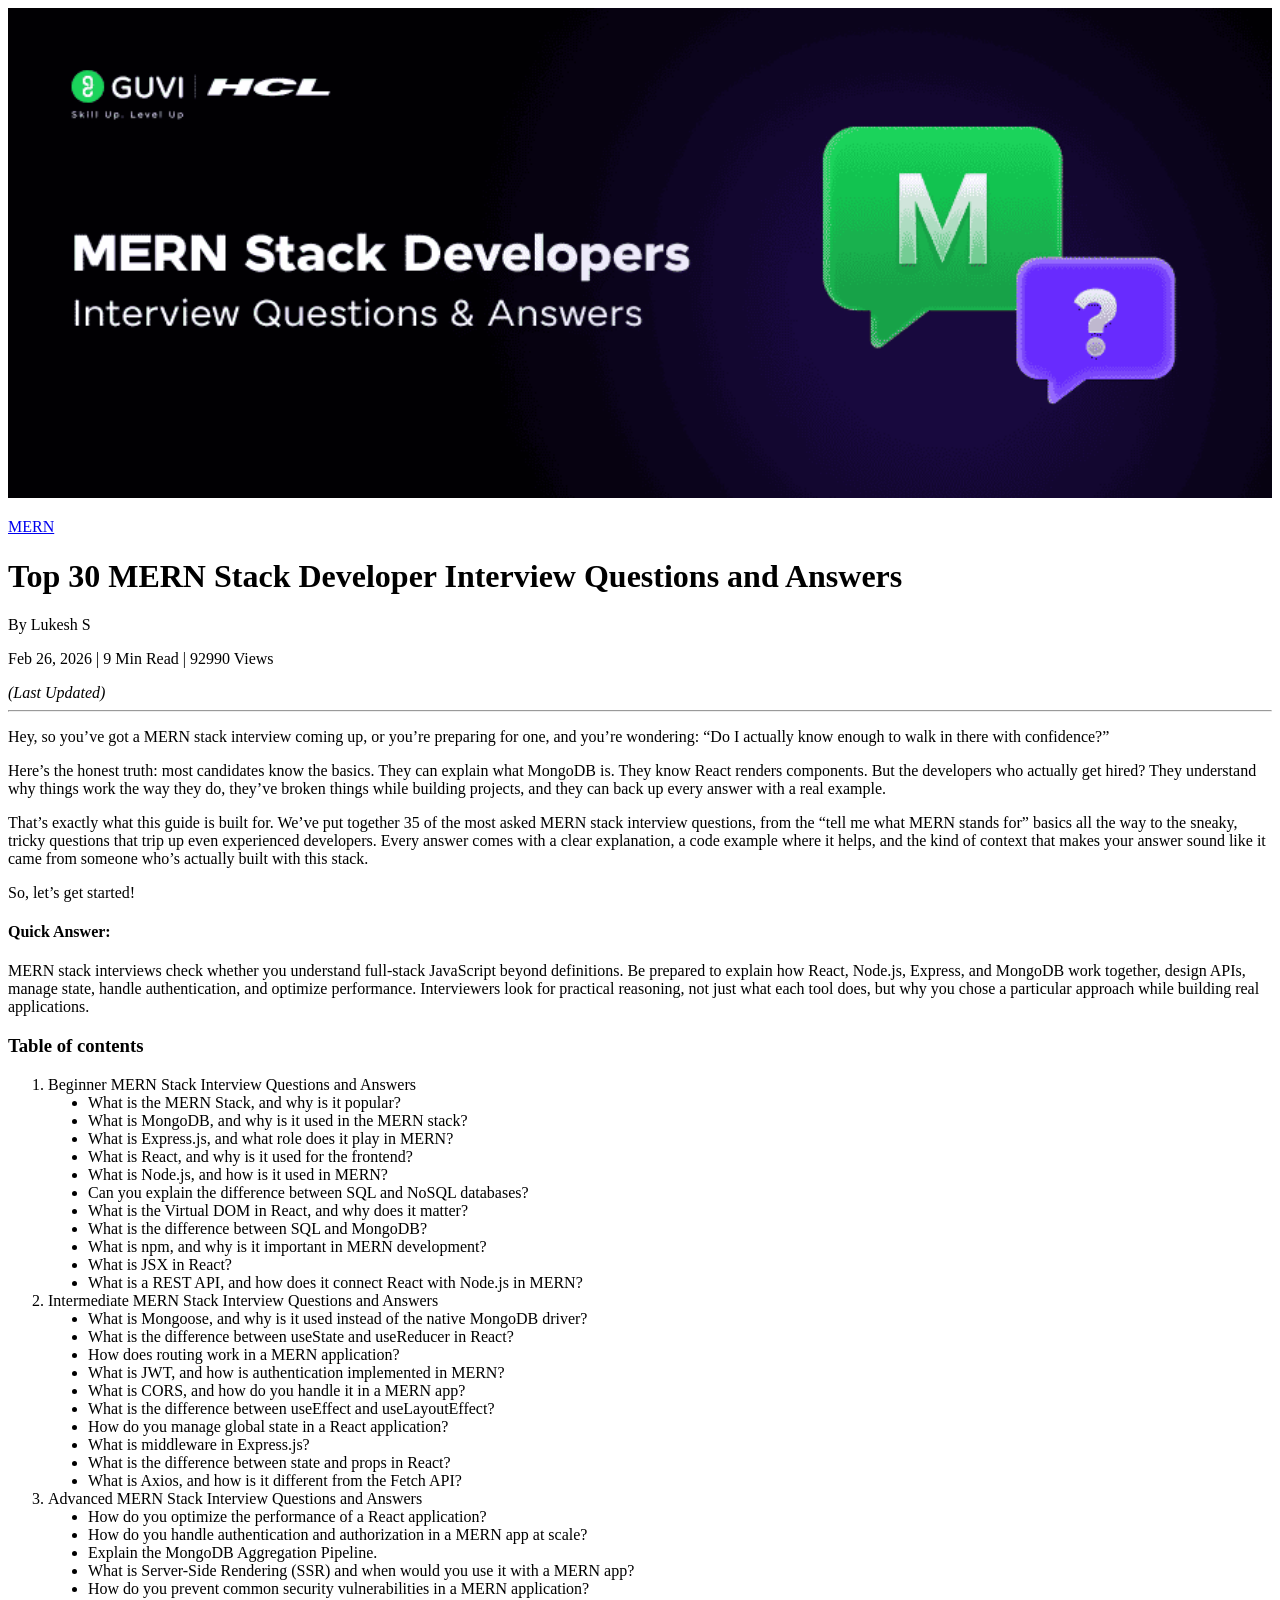
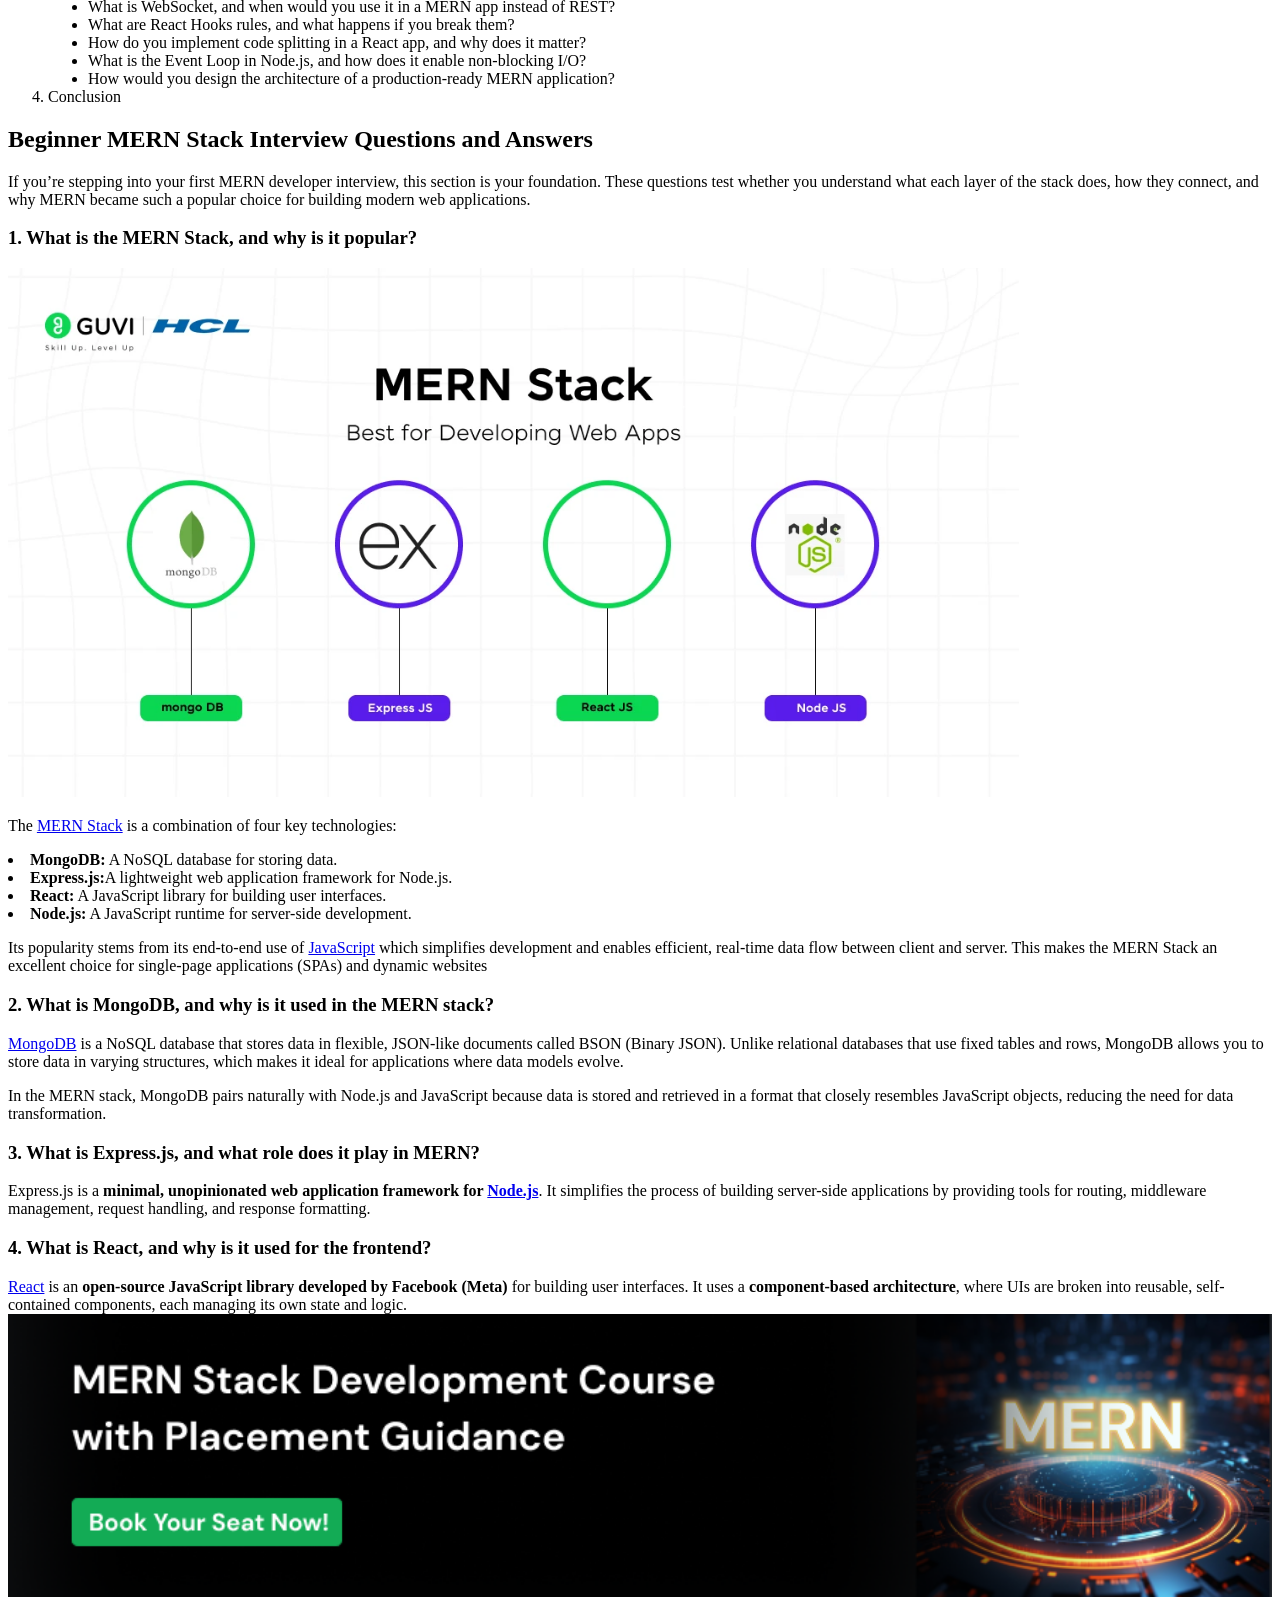
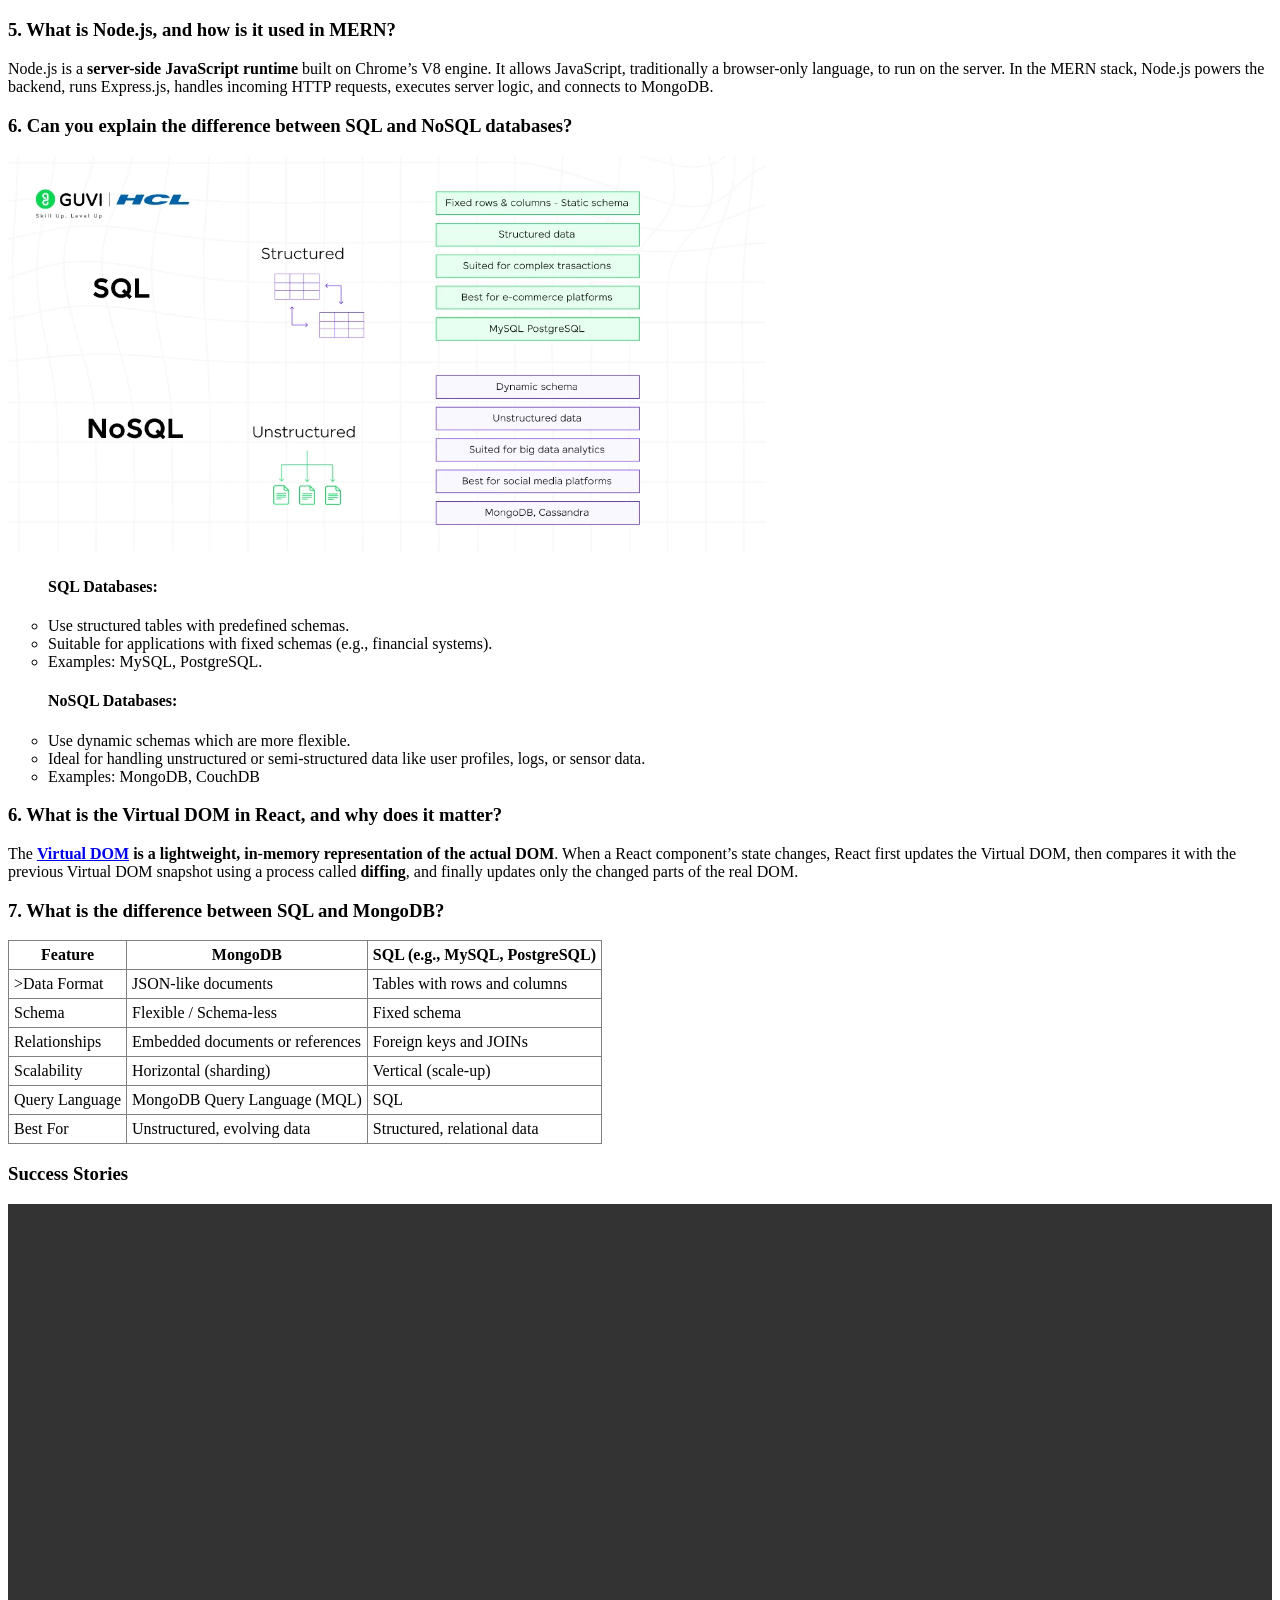
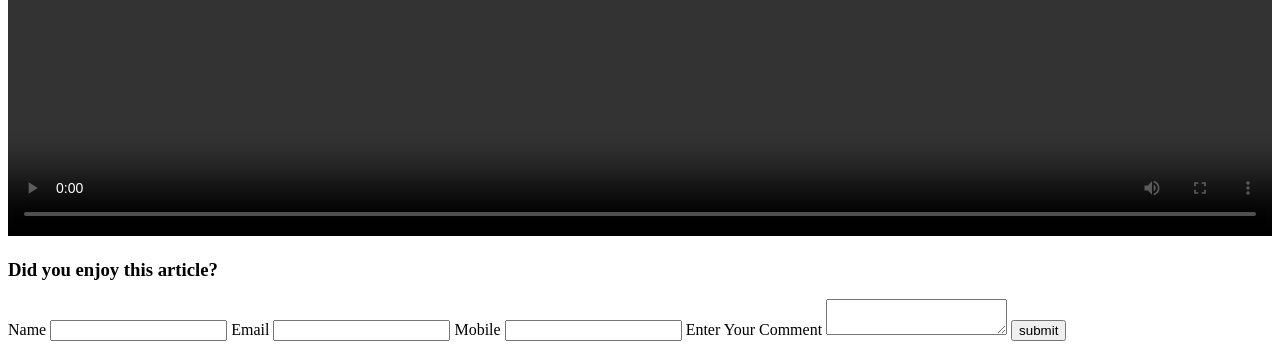
==== index.html @ c0a8ae47 "html tags" ====
<!DOCTYPE html>
<html>
    <head>
        <title>
            Top MERN Stack Interview 
          Questions and Answers 2026
        </title>
    </head>

     <body>
       <img src="./image.png"
        alt="mern stack developer interview poster"
            width="100%">

       <p>
        <a href="https://www.guvi.in/blog/category/mern/">MERN</a>
       </p>     

       <h1>
        Top 30 MERN Stack Developer Interview Questions and Answers
       </h1>
       <p>By Lukesh S</p>
       <p>
       Feb 26, 2026 | 9 Min Read | 92990 Views
       </p>
       <i>(Last Updated)</i>
       
       <hr>

       <p>
        Hey, so you’ve got a MERN stack interview coming up, or you’re preparing for one, and you’re wondering: “Do I actually know enough to walk in there with confidence?”
      </p>
      <p>
        Here’s the honest truth: most candidates know the basics. They can explain what MongoDB is. They know React renders components. But the developers who actually get hired? They understand why things work the way they do, they’ve broken things while building projects, and they can back up every answer with a real example.
      </p>
      <p>
        That’s exactly what this guide is built for. We’ve put together 35 of the most asked MERN stack interview questions, from the “tell me what MERN stands for” basics all the way to the sneaky, tricky questions that trip up even experienced developers. Every answer comes with a clear explanation, a code example where it helps, and the kind of context that makes your answer sound like it came from someone who’s actually built with this stack.
      </p>
      <p>
        So, let’s get started!
      </p>

      <h4>
      Quick Answer:
      </h4>     
      <p>
        MERN stack interviews check whether you understand full-stack JavaScript beyond definitions. Be prepared to explain how React, Node.js, Express, and MongoDB work together, design APIs, manage state, handle authentication, and optimize performance. Interviewers look for practical reasoning, not just what each tool does, but why you chose a particular approach while building real applications.
      </p>

      <h3>
        Table of contents
      </h3>
      <ol type="1">
        <li>Beginner MERN Stack Interview Questions and Answers</li>
        <ul type="disc">
                <li>What is the MERN Stack, and why is it popular?</li>
                <li>What is MongoDB, and why is it used in the MERN stack?</li>
                <li>What is Express.js, and what role does it play in MERN?</li>
                <li>What is React, and why is it used for the frontend?</li>
                <li>What is Node.js, and how is it used in MERN?</li>
                <li>Can you explain the difference between SQL and NoSQL databases?</li>
                <li>What is the Virtual DOM in React, and why does it matter?</li>
                <li>What is the difference between SQL and MongoDB?</li>
                <li>What is npm, and why is it important in MERN development?</li>
                <li>What is JSX in React?</li>
                <li>What is a REST API, and how does it connect React with Node.js in MERN?</li>
          </ul>
         
          <li>Intermediate MERN Stack Interview Questions and Answers</li>
      <ul type="disc"><li>What is Mongoose, and why is it used instead of the native MongoDB driver?</li>
          <li>What is the difference between useState and useReducer in React?</li>
          <li>How does routing work in a MERN application?</li>
          <li>What is JWT, and how is authentication implemented in MERN?</li>
          <li>What is CORS, and how do you handle it in a MERN app?</li>
          <li>What is the difference between useEffect and useLayoutEffect?</li>
          <li>How do you manage global state in a React application?</li>
          <li>What is middleware in Express.js?</li>
          <li>What is the difference between state and props in React?</li>
          <li>What is Axios, and how is it different from the Fetch API?</li></li>
            </ul>
          <li>Advanced MERN Stack Interview Questions and Answers</li>
          <ul type="disc">
            <li>How do you optimize the performance of a React application?</li>
            <li>How do you handle authentication and authorization in a MERN app at scale?</li>
            <li>Explain the MongoDB Aggregation Pipeline.</li>
            <li>What is Server-Side Rendering (SSR) and when would you use it with a MERN app?</li>
            <li>How do you prevent common security vulnerabilities in a MERN application?</li>
            <li>What is WebSocket, and when would you use it in a MERN app instead of REST?</li>
            <li>What are React Hooks rules, and what happens if you break them?</li>
            <li>How do you implement code splitting in a React app, and why does it matter?</li>
            <li>What is the Event Loop in Node.js, and how does it enable non-blocking I/O?</li>
            <li>How would you design the architecture of a production-ready MERN application?</li></li>
          </ul>
            <li>Conclusion</li>
        </ol>

      <h2>Beginner MERN Stack Interview Questions and Answers</h2>
      <p>If you’re stepping into your first MERN developer interview, this section is your foundation. These questions test whether you understand what each 
        layer of the stack does, how they connect, and why MERN became such a popular choice for building modern web applications. </p>    
   
    <h3>1. What is the MERN Stack, and why is it popular?</h3>
   
    <img src="./what_is_the_mern_stack_and_why_is_it_popular.png", alt="what_is_the_mern_stack_and_why_is_it_popular"
    width="80%">
   
  <p>The <a href="https://www.guvi.in/blog/guide-for-mern-stack/">MERN Stack</a> is a combination of four key technologies:</p>
  
  <li><strong>MongoDB:</strong> A NoSQL database for storing data.</li>
  
  <li><strong>Express.js:</strong>A lightweight web application framework for Node.js.</li>
  
  <li><strong>React:</strong> A JavaScript library for building user interfaces.</li>
  
  <li><strong>Node.js:</strong> A JavaScript runtime for server-side development.</li>
      
  <p>Its popularity stems from its end-to-end use of <a href="https://www.guvi.in/hub/javascript/">JavaScript</a> which simplifies development and enables efficient, real-time data flow between client and server. This makes the MERN Stack 
    an excellent choice for single-page applications (SPAs) and dynamic websites</p>
  <h3>2. What is MongoDB, and why is it used in the MERN stack?</h3> 
  
  <p><a href="https://www.guvi.in/blog/what-is-mongo-db/">MongoDB</a> is a NoSQL database that stores data in flexible, JSON-like documents called BSON (Binary JSON). Unlike relational databases that use fixed tables and rows, MongoDB allows you to store data in 
    varying structures, which makes it ideal for applications where data models evolve.</p>

  <p>In the MERN stack, MongoDB pairs naturally with Node.js 
    and JavaScript because data is stored and retrieved in a format that closely resembles JavaScript objects, reducing the need for data transformation.</p>
  <h3>3. What is Express.js, and what role does it play in MERN?</h3>
  <p>Express.js is a <b>minimal, unopinionated web application framework for <a href="https://www.guvi.in/blog/guide-for-nodejs-as-backend/">Node.js</a></b>. 
    It simplifies the process of building server-side applications by providing 
  tools for routing, middleware management, request handling, and response formatting.</p>
 
  <h3>4. What is React, and why is it used for the frontend?</h3>
<a href="https://www.guvi.in/blog/what-is-reactjs/">React</a> is an <b>open-source JavaScript library developed by Facebook (Meta)</b> for building user interfaces. It uses a <b>component-based architecture</b>, 
where UIs are broken into reusable, self-contained components, each managing its own state and logic.

<img src="./mern.webp",alt=mern, width="100%">

<h3>5. What is Node.js, and how is it used in MERN?</h3>
<p>Node.js is a <b>server-side JavaScript runtime</b> built on Chrome’s V8 engine. It allows JavaScript, traditionally a browser-only language, to run on the server. In the MERN stack, Node.js powers the backend, runs Express.js, handles 
 incoming HTTP requests, executes server logic, and connects to MongoDB.</p>

<h3>6. Can you explain the difference between SQL and NoSQL databases?</h3>
   <img src="./2_can_you_explain_the_difference_between_sql_and_nosql_databases_.webp", alt="2_can_you_explain_the_difference_between_sql_and_nosql_databases_"
   width="60%">

   <h4><ul type="disc"> SQL Databases: </ul></h4>
   <ul type="circle">
  <li>Use structured tables with predefined schemas.</li>
  <li>Suitable for applications with fixed schemas (e.g., financial systems).</li>
   <li>Examples: MySQL, PostgreSQL.</li>
   </ul>
  <h4><ul type="disc">NoSQL Databases:</ul></h4>
 <ul type="circle">
<li>Use dynamic schemas which are more flexible.</li>
<li>Ideal for handling unstructured or semi-structured data like user profiles, logs, or sensor data.</li>
<li>Examples: MongoDB, CouchDB</li>
</ul>

<h3>6. What is the Virtual DOM in React, and why does it matter?</h3>

The <b><a href="https://www.guvi.in/blog/guide-on-virtual-dom/">Virtual DOM</a> is a lightweight, in-memory representation of the actual DOM</b>. When a React component’s state changes, React first updates the Virtual DOM, then compares it with the previous Virtual DOM snapshot using
 a process called <b>diffing</b>, and finally updates only the changed parts of the real DOM.

<h3>7. What is the difference between SQL and MongoDB?</h3>

<table border="1" cellpadding="5" style="border-collapse: collapse;">
<tr>
<th>Feature</th> 
<th>MongoDB</th>	
<th>SQL (e.g., MySQL, PostgreSQL) </th>
</tr> 

<tr><td>>Data Format</td>	
  <td>JSON-like documents</td>	
  <td>Tables with rows and columns</td></tr>
<tr>
<td>Schema</td>	
<td>Flexible / Schema-less</td>	
<td>Fixed schema</td>
</tr>

<tr>
<td>Relationships</td>
<td>Embedded documents or references</td>	
<td>Foreign keys and JOINs</td>
</tr>

<tr>
<td>Scalability</td>
<td>Horizontal (sharding)</td>
<td>Vertical (scale-up)</td>
</tr>

<tr> 
<td>Query Language</td>
<td>MongoDB Query Language (MQL)</td>
<td>SQL</td>
</tr>

<tr>
<td>Best For</td>
<td>Unstructured, evolving data</td>
<td>Structured, relational data</td>
</tr>
		
</table>

<h3>Success Stories</h3>

<video src="./Guruprakash.mp4"width="100%" controls></video>

<h3>Did you enjoy this article?</h3>

<form>
            <label for="name"> Name</label>
            <input type="text" name="name" id="name">

            <label for="email"> Email</label>
                <input type="email" name="email" id="email">
            <label for="mobile number"> Mobile</label>
            <input type="number" name="number" id="number">

            <label for="comment">Enter Your Comment</label>
            <textarea name="comment" id="comment"></textarea>

            <!-- <input type="button" value="Submit My Comment"> -->
            <!-- <input type="submit" value="Submit My Comment"> -->
            <button>submit</button>
        </form>


  </body>
   
</html>
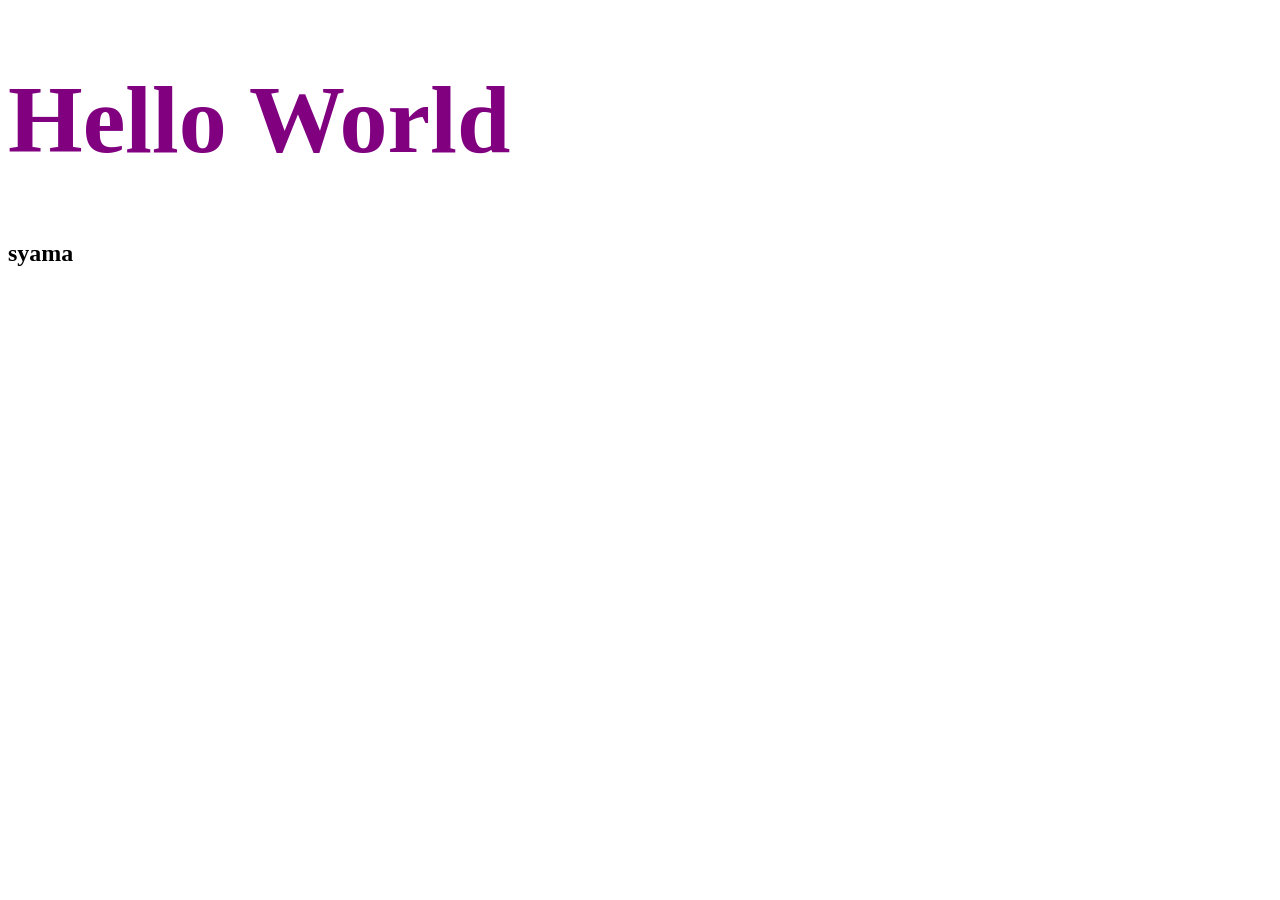
==== commit 459d94d1: "reorganized the inline css styling" ====
--- a/index.html
+++ b/index.html
@@ -1,232 +1,22 @@
 <!DOCTYPE html>
-<html>
-    <head>
-        <title>
-            Top MERN Stack Interview 
-          Questions and Answers 2026
-        </title>
-    </head>
+<html lang="en">
+<head>
+   <title>CSS: Cascading Style Sheet</title>
+<style>
+    /* Css Selectors */
 
-     <body>
-       <img src="./image.png"
-        alt="mern stack developer interview poster"
-            width="100%">
+    h1 { 
+        color:purple;
+        font-size:96px;}
+    h2 {
+        color:yellowgreen
+         font-size:96px;
+    }
+</style>
 
-       <p>
-        <a href="https://www.guvi.in/blog/category/mern/">MERN</a>
-       </p>     
-
-       <h1>
-        Top 30 MERN Stack Developer Interview Questions and Answers
-       </h1>
-       <p>By Lukesh S</p>
-       <p>
-       Feb 26, 2026 | 9 Min Read | 92990 Views
-       </p>
-       <i>(Last Updated)</i>
-       
-       <hr>
-
-       <p>
-        Hey, so you’ve got a MERN stack interview coming up, or you’re preparing for one, and you’re wondering: “Do I actually know enough to walk in there with confidence?”
-      </p>
-      <p>
-        Here’s the honest truth: most candidates know the basics. They can explain what MongoDB is. They know React renders components. But the developers who actually get hired? They understand why things work the way they do, they’ve broken things while building projects, and they can back up every answer with a real example.
-      </p>
-      <p>
-        That’s exactly what this guide is built for. We’ve put together 35 of the most asked MERN stack interview questions, from the “tell me what MERN stands for” basics all the way to the sneaky, tricky questions that trip up even experienced developers. Every answer comes with a clear explanation, a code example where it helps, and the kind of context that makes your answer sound like it came from someone who’s actually built with this stack.
-      </p>
-      <p>
-        So, let’s get started!
-      </p>
-
-      <h4>
-      Quick Answer:
-      </h4>     
-      <p>
-        MERN stack interviews check whether you understand full-stack JavaScript beyond definitions. Be prepared to explain how React, Node.js, Express, and MongoDB work together, design APIs, manage state, handle authentication, and optimize performance. Interviewers look for practical reasoning, not just what each tool does, but why you chose a particular approach while building real applications.
-      </p>
-
-      <h3>
-        Table of contents
-      </h3>
-      <ol type="1">
-        <li>Beginner MERN Stack Interview Questions and Answers</li>
-        <ul type="disc">
-                <li>What is the MERN Stack, and why is it popular?</li>
-                <li>What is MongoDB, and why is it used in the MERN stack?</li>
-                <li>What is Express.js, and what role does it play in MERN?</li>
-                <li>What is React, and why is it used for the frontend?</li>
-                <li>What is Node.js, and how is it used in MERN?</li>
-                <li>Can you explain the difference between SQL and NoSQL databases?</li>
-                <li>What is the Virtual DOM in React, and why does it matter?</li>
-                <li>What is the difference between SQL and MongoDB?</li>
-                <li>What is npm, and why is it important in MERN development?</li>
-                <li>What is JSX in React?</li>
-                <li>What is a REST API, and how does it connect React with Node.js in MERN?</li>
-          </ul>
-         
-          <li>Intermediate MERN Stack Interview Questions and Answers</li>
-      <ul type="disc"><li>What is Mongoose, and why is it used instead of the native MongoDB driver?</li>
-          <li>What is the difference between useState and useReducer in React?</li>
-          <li>How does routing work in a MERN application?</li>
-          <li>What is JWT, and how is authentication implemented in MERN?</li>
-          <li>What is CORS, and how do you handle it in a MERN app?</li>
-          <li>What is the difference between useEffect and useLayoutEffect?</li>
-          <li>How do you manage global state in a React application?</li>
-          <li>What is middleware in Express.js?</li>
-          <li>What is the difference between state and props in React?</li>
-          <li>What is Axios, and how is it different from the Fetch API?</li></li>
-            </ul>
-          <li>Advanced MERN Stack Interview Questions and Answers</li>
-          <ul type="disc">
-            <li>How do you optimize the performance of a React application?</li>
-            <li>How do you handle authentication and authorization in a MERN app at scale?</li>
-            <li>Explain the MongoDB Aggregation Pipeline.</li>
-            <li>What is Server-Side Rendering (SSR) and when would you use it with a MERN app?</li>
-            <li>How do you prevent common security vulnerabilities in a MERN application?</li>
-            <li>What is WebSocket, and when would you use it in a MERN app instead of REST?</li>
-            <li>What are React Hooks rules, and what happens if you break them?</li>
-            <li>How do you implement code splitting in a React app, and why does it matter?</li>
-            <li>What is the Event Loop in Node.js, and how does it enable non-blocking I/O?</li>
-            <li>How would you design the architecture of a production-ready MERN application?</li></li>
-          </ul>
-            <li>Conclusion</li>
-        </ol>
-
-      <h2>Beginner MERN Stack Interview Questions and Answers</h2>
-      <p>If you’re stepping into your first MERN developer interview, this section is your foundation. These questions test whether you understand what each 
-        layer of the stack does, how they connect, and why MERN became such a popular choice for building modern web applications. </p>    
-   
-    <h3>1. What is the MERN Stack, and why is it popular?</h3>
-   
-    <img src="./what_is_the_mern_stack_and_why_is_it_popular.png", alt="what_is_the_mern_stack_and_why_is_it_popular"
-    width="80%">
-   
-  <p>The <a href="https://www.guvi.in/blog/guide-for-mern-stack/">MERN Stack</a> is a combination of four key technologies:</p>
-  
-  <li><strong>MongoDB:</strong> A NoSQL database for storing data.</li>
-  
-  <li><strong>Express.js:</strong>A lightweight web application framework for Node.js.</li>
-  
-  <li><strong>React:</strong> A JavaScript library for building user interfaces.</li>
-  
-  <li><strong>Node.js:</strong> A JavaScript runtime for server-side development.</li>
-      
-  <p>Its popularity stems from its end-to-end use of <a href="https://www.guvi.in/hub/javascript/">JavaScript</a> which simplifies development and enables efficient, real-time data flow between client and server. This makes the MERN Stack 
-    an excellent choice for single-page applications (SPAs) and dynamic websites</p>
-  <h3>2. What is MongoDB, and why is it used in the MERN stack?</h3> 
-  
-  <p><a href="https://www.guvi.in/blog/what-is-mongo-db/">MongoDB</a> is a NoSQL database that stores data in flexible, JSON-like documents called BSON (Binary JSON). Unlike relational databases that use fixed tables and rows, MongoDB allows you to store data in 
-    varying structures, which makes it ideal for applications where data models evolve.</p>
-
-  <p>In the MERN stack, MongoDB pairs naturally with Node.js 
-    and JavaScript because data is stored and retrieved in a format that closely resembles JavaScript objects, reducing the need for data transformation.</p>
-  <h3>3. What is Express.js, and what role does it play in MERN?</h3>
-  <p>Express.js is a <b>minimal, unopinionated web application framework for <a href="https://www.guvi.in/blog/guide-for-nodejs-as-backend/">Node.js</a></b>. 
-    It simplifies the process of building server-side applications by providing 
-  tools for routing, middleware management, request handling, and response formatting.</p>
- 
-  <h3>4. What is React, and why is it used for the frontend?</h3>
-<a href="https://www.guvi.in/blog/what-is-reactjs/">React</a> is an <b>open-source JavaScript library developed by Facebook (Meta)</b> for building user interfaces. It uses a <b>component-based architecture</b>, 
-where UIs are broken into reusable, self-contained components, each managing its own state and logic.
-
-<img src="./mern.webp",alt=mern, width="100%">
-
-<h3>5. What is Node.js, and how is it used in MERN?</h3>
-<p>Node.js is a <b>server-side JavaScript runtime</b> built on Chrome’s V8 engine. It allows JavaScript, traditionally a browser-only language, to run on the server. In the MERN stack, Node.js powers the backend, runs Express.js, handles 
- incoming HTTP requests, executes server logic, and connects to MongoDB.</p>
-
-<h3>6. Can you explain the difference between SQL and NoSQL databases?</h3>
-   <img src="./2_can_you_explain_the_difference_between_sql_and_nosql_databases_.webp", alt="2_can_you_explain_the_difference_between_sql_and_nosql_databases_"
-   width="60%">
-
-   <h4><ul type="disc"> SQL Databases: </ul></h4>
-   <ul type="circle">
-  <li>Use structured tables with predefined schemas.</li>
-  <li>Suitable for applications with fixed schemas (e.g., financial systems).</li>
-   <li>Examples: MySQL, PostgreSQL.</li>
-   </ul>
-  <h4><ul type="disc">NoSQL Databases:</ul></h4>
- <ul type="circle">
-<li>Use dynamic schemas which are more flexible.</li>
-<li>Ideal for handling unstructured or semi-structured data like user profiles, logs, or sensor data.</li>
-<li>Examples: MongoDB, CouchDB</li>
-</ul>
-
-<h3>6. What is the Virtual DOM in React, and why does it matter?</h3>
-
-The <b><a href="https://www.guvi.in/blog/guide-on-virtual-dom/">Virtual DOM</a> is a lightweight, in-memory representation of the actual DOM</b>. When a React component’s state changes, React first updates the Virtual DOM, then compares it with the previous Virtual DOM snapshot using
- a process called <b>diffing</b>, and finally updates only the changed parts of the real DOM.
-
-<h3>7. What is the difference between SQL and MongoDB?</h3>
-
-<table border="1" cellpadding="5" style="border-collapse: collapse;">
-<tr>
-<th>Feature</th> 
-<th>MongoDB</th>	
-<th>SQL (e.g., MySQL, PostgreSQL) </th>
-</tr> 
-
-<tr><td>>Data Format</td>	
-  <td>JSON-like documents</td>	
-  <td>Tables with rows and columns</td></tr>
-<tr>
-<td>Schema</td>	
-<td>Flexible / Schema-less</td>	
-<td>Fixed schema</td>
-</tr>
-
-<tr>
-<td>Relationships</td>
-<td>Embedded documents or references</td>	
-<td>Foreign keys and JOINs</td>
-</tr>
-
-<tr>
-<td>Scalability</td>
-<td>Horizontal (sharding)</td>
-<td>Vertical (scale-up)</td>
-</tr>
-
-<tr> 
-<td>Query Language</td>
-<td>MongoDB Query Language (MQL)</td>
-<td>SQL</td>
-</tr>
-
-<tr>
-<td>Best For</td>
-<td>Unstructured, evolving data</td>
-<td>Structured, relational data</td>
-</tr>
-		
-</table>
-
-<h3>Success Stories</h3>
-
-<video src="./Guruprakash.mp4"width="100%" controls></video>
-
-<h3>Did you enjoy this article?</h3>
-
-<form>
-            <label for="name"> Name</label>
-            <input type="text" name="name" id="name">
-
-            <label for="email"> Email</label>
-                <input type="email" name="email" id="email">
-            <label for="mobile number"> Mobile</label>
-            <input type="number" name="number" id="number">
-
-            <label for="comment">Enter Your Comment</label>
-            <textarea name="comment" id="comment"></textarea>
-
-            <!-- <input type="button" value="Submit My Comment"> -->
-            <!-- <input type="submit" value="Submit My Comment"> -->
-            <button>submit</button>
-        </form>
-
-
-  </body>
-   
-</html>
+</head>
+<body>
+    <h1>Hello World</h1>
+    <h2>syama</h2>
+</body>
+</html>
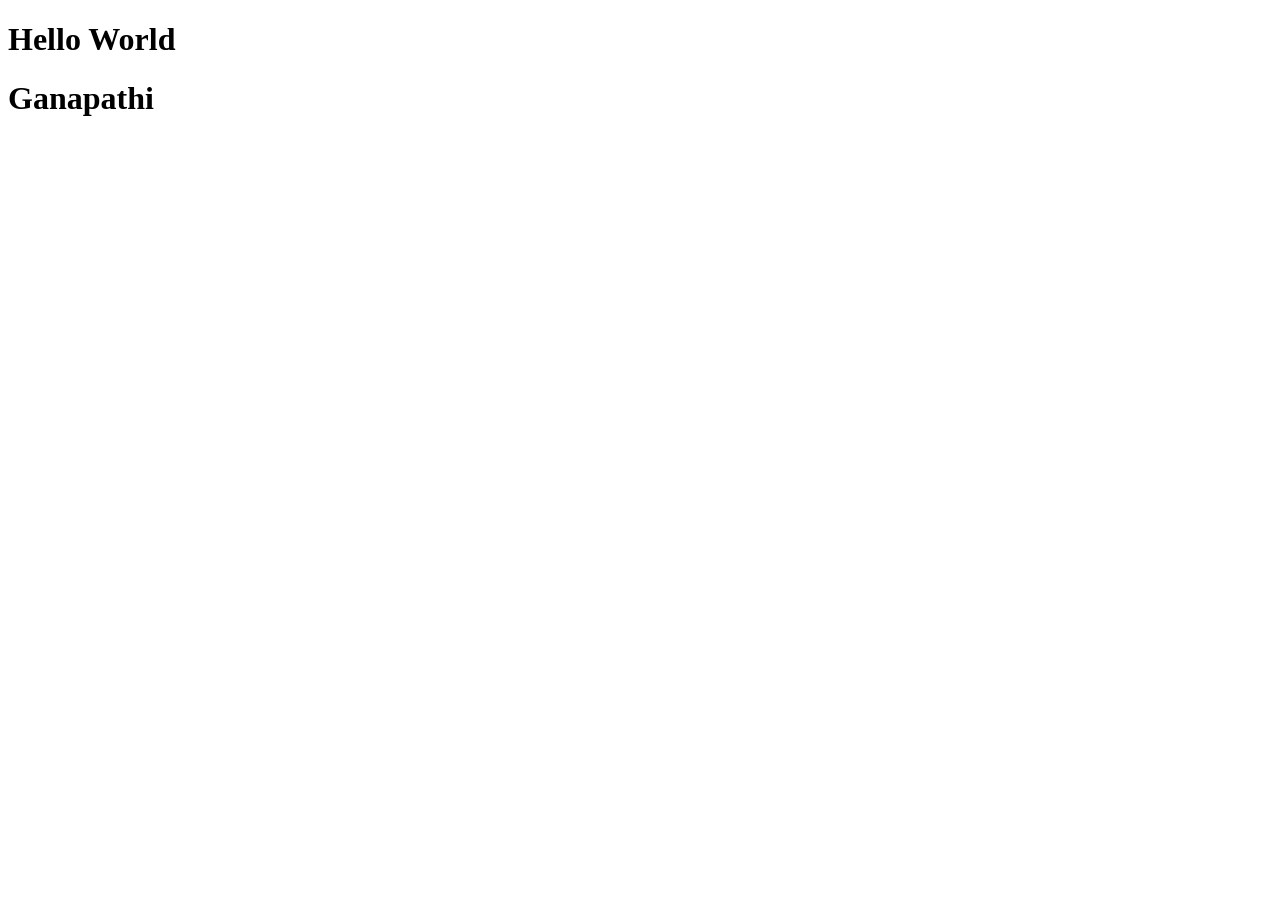
==== commit 280efa9d: "CSS External styling & element selector" ====
--- a/index.html
+++ b/index.html
@@ -1,22 +1,15 @@
 <!DOCTYPE html>
-<html lang="en">
+<html>
 <head>
+
    <title>CSS: Cascading Style Sheet</title>
-<style>
-    /* Css Selectors */
-
-    h1 { 
-        color:purple;
-        font-size:96px;}
-    h2 {
-        color:yellowgreen
-         font-size:96px;
-    }
-</style>
+<link rel="stylesheet" href="assets/styles/index.css">
 
 </head>
 <body>
-    <h1>Hello World</h1>
-    <h2>syama</h2>
+<h1>Hello World</h1>
+
+<h1>Ganapathi</h1>
+
 </body>
-</html>+</html>
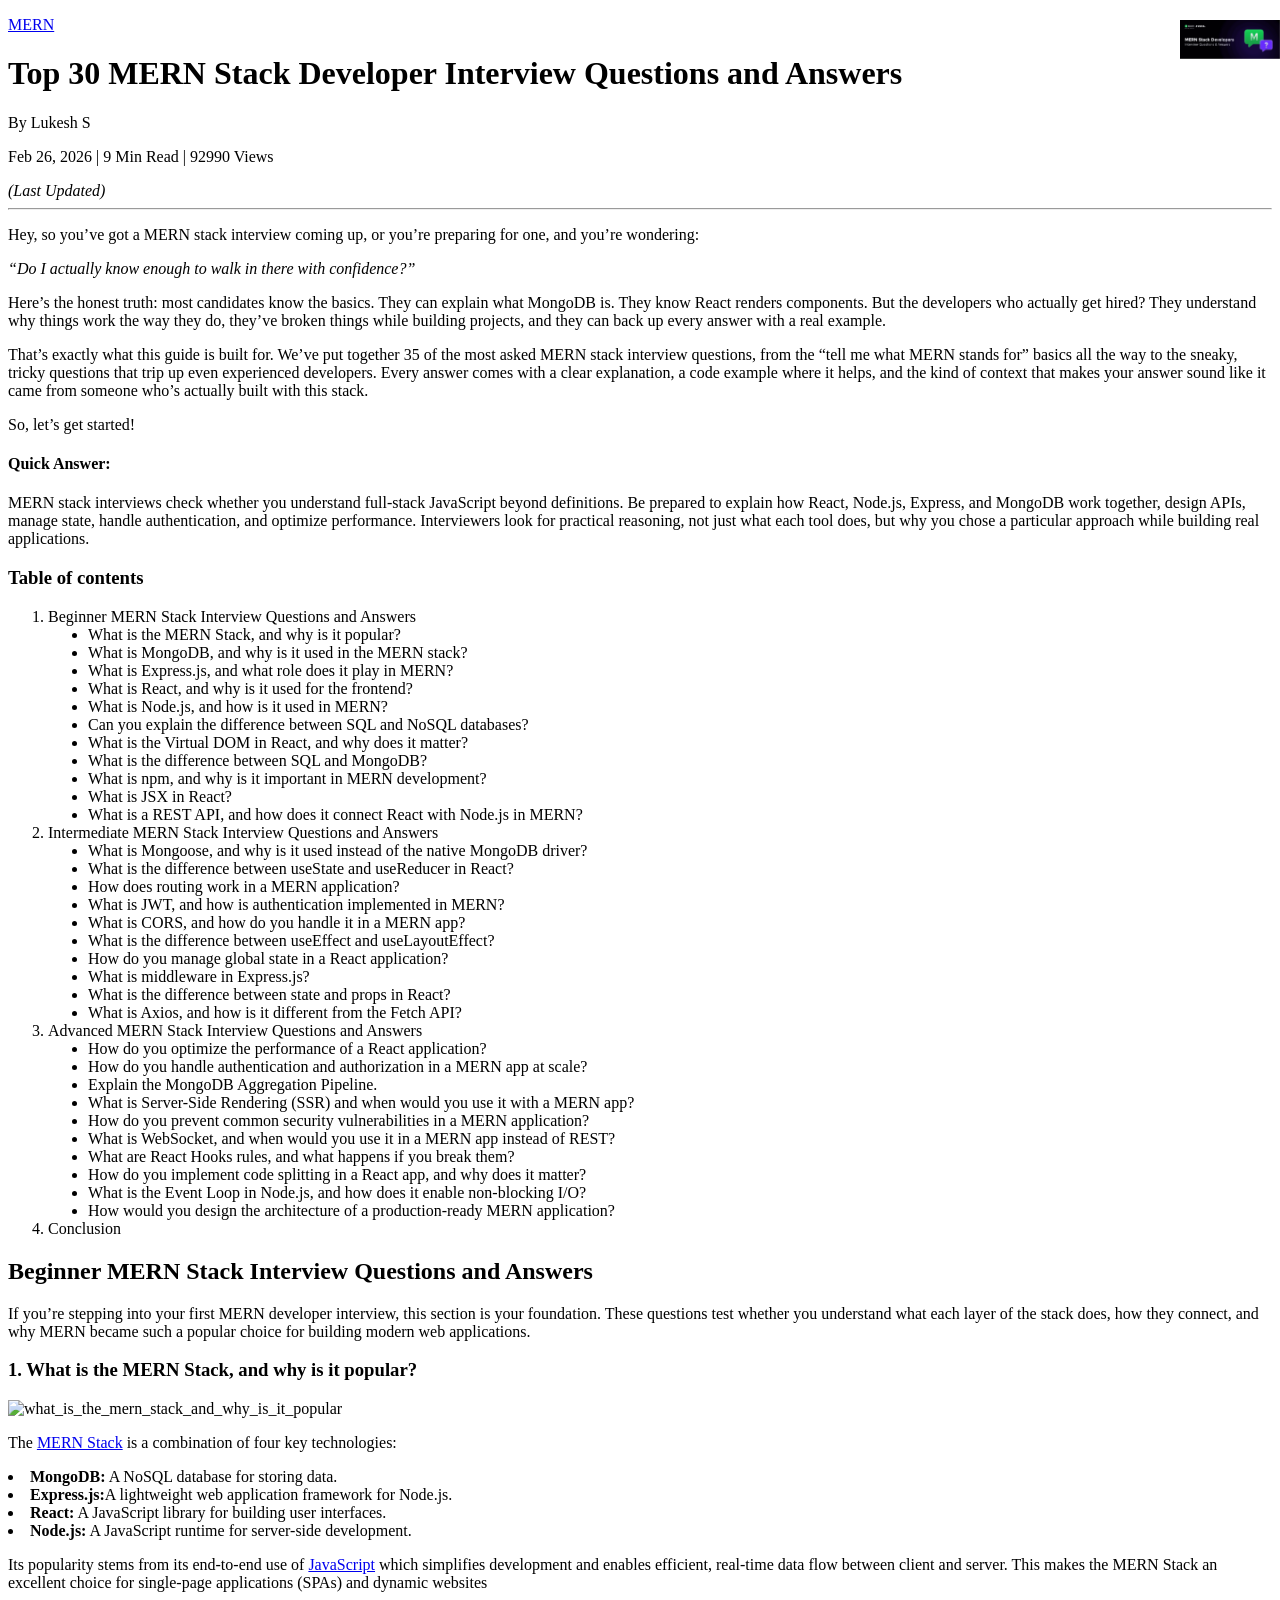
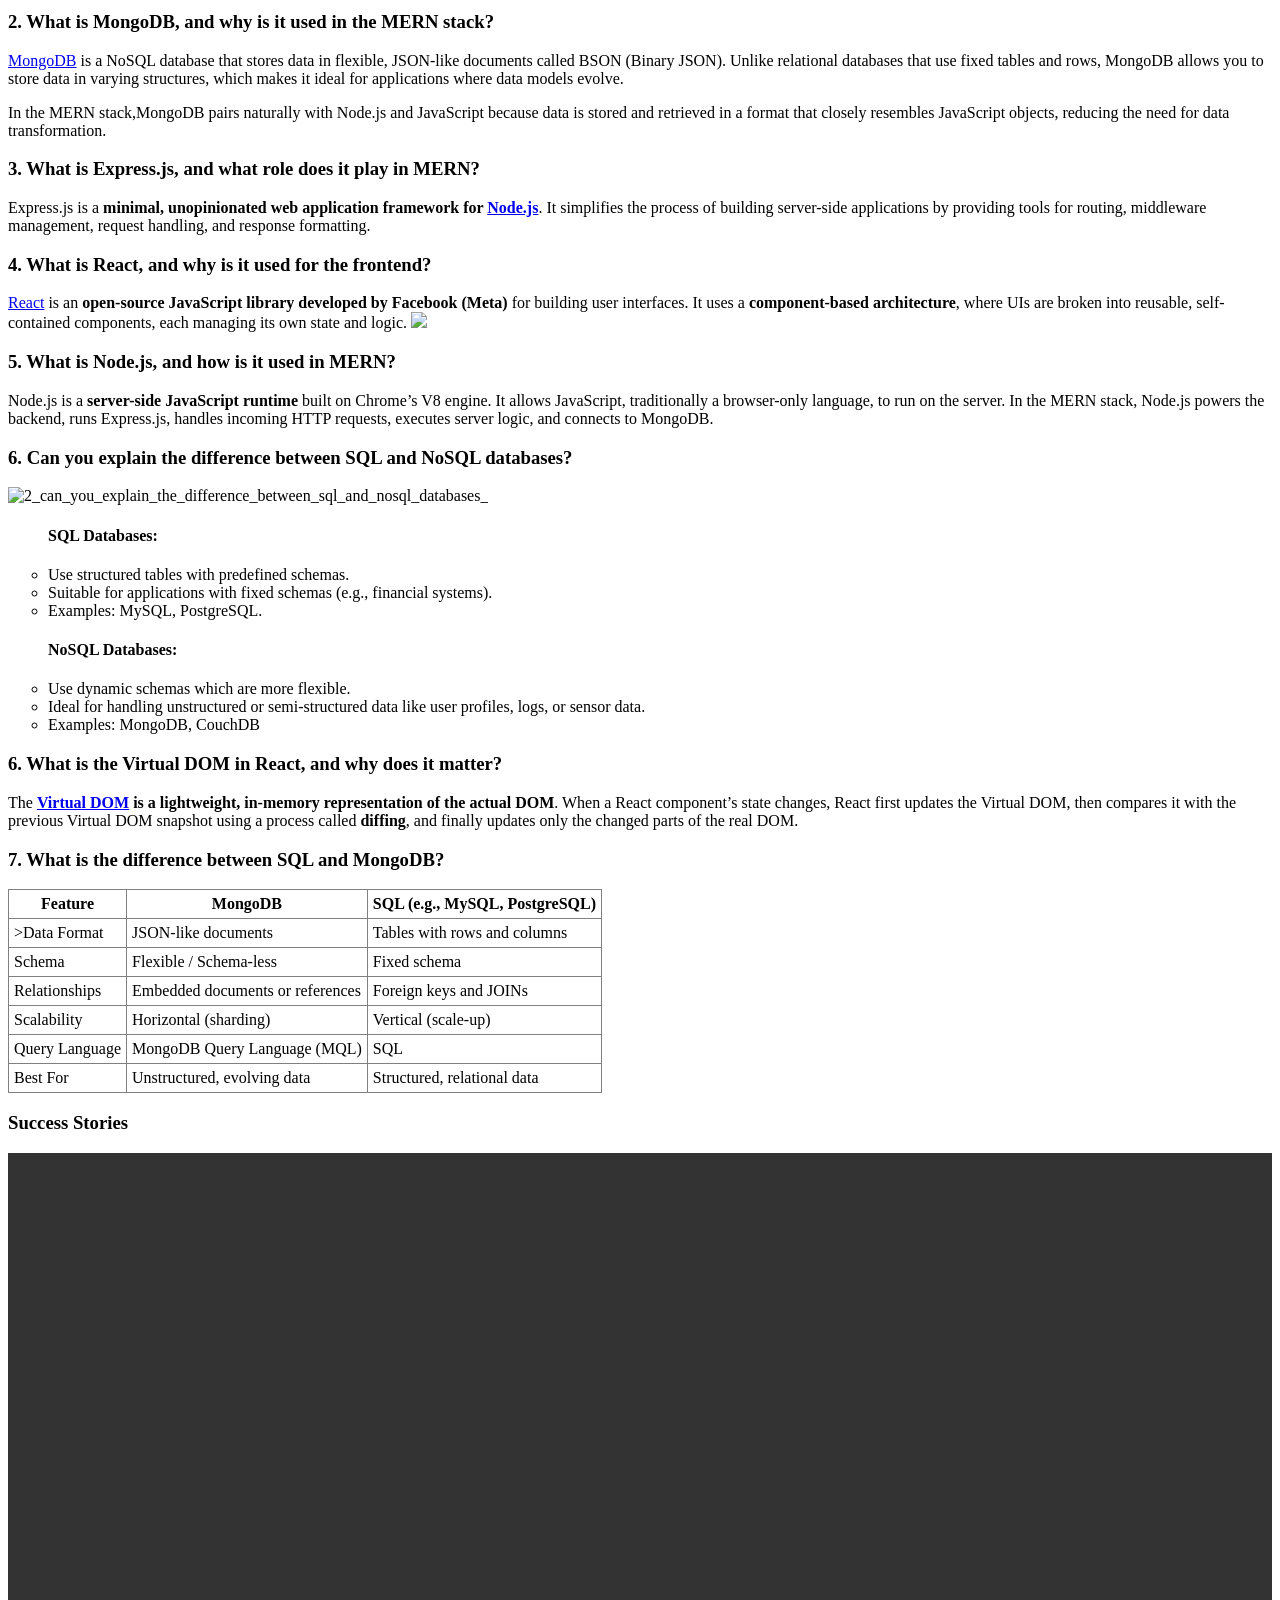
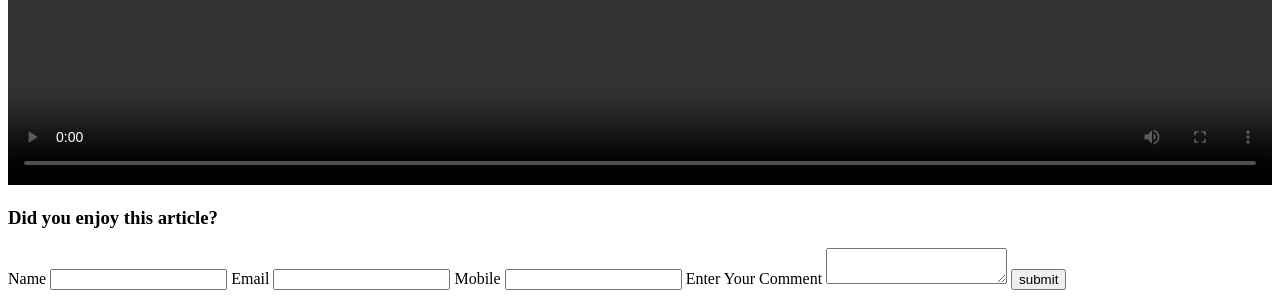
==== commit 6924ae9c: "sticky position with top px" ====
--- a/index.html
+++ b/index.html
@@ -1,15 +1,245 @@
 <!DOCTYPE html>
 <html>
-<head>
-
-   <title>CSS: Cascading Style Sheet</title>
-<link rel="stylesheet" href="assets/styles/index.css">
-
-</head>
-<body>
-<h1>Hello World</h1>
-
-<h1>Ganapathi</h1>
-
-</body>
-</html>
+    <head>
+        <link rel="stylesheet" href="./assets/styles/index.css">
+       
+         <title>
+            Top MERN Stack Interview 
+          Questions and Answers 2026
+
+                  </title>
+     </head>
+
+     <body>
+
+
+       <img src="./assets/images/image.png"
+        alt="mern stack developer interview poster"
+            width="100%" class="hero-header">
+
+            
+
+       <p>
+        <a href="https://www.guvi.in/blog/category/mern/">MERN</a>
+       </p>     
+
+       
+       <h1>
+
+        Top 30 MERN Stack Developer Interview Questions and Answers
+       </h1>
+       <p>By Lukesh S</p>
+       <p>
+       Feb 26, 2026 | 9 Min Read | 92990 Views
+       </p>
+       <i id="last-updated">(Last Updated)</i>
+       
+       <hr>
+
+       <p>
+        Hey, so you’ve got a MERN stack interview coming up, or you’re preparing for one, and you’re wondering: 
+       </p> 
+       
+       <em class="header">“Do I actually know enough to walk in there with confidence?”
+      </em>
+
+      <p>
+        Here’s the honest truth: most candidates know the basics. They can explain what MongoDB is. They know React renders components. But the developers who actually get hired? They understand why things work the way they do, they’ve broken things while building projects, and they can back up every answer with a real example.
+      </p>
+      <p>
+        That’s exactly what this guide is built for. We’ve put together 35 of the most asked MERN stack interview questions, from the “tell me what MERN stands for” basics all the way to the sneaky, tricky questions that trip up even experienced developers. Every answer comes with a clear explanation, a code example where it helps, and the kind of context that makes your answer sound like it came from someone who’s actually built with this stack.
+      </p>
+      <p>
+        So, let’s get started!
+      </p>
+
+      <h4>
+      Quick Answer:
+      </h4>     
+      <p>
+        MERN stack interviews check whether you understand full-stack JavaScript beyond definitions. Be prepared to explain how React, Node.js, Express, and MongoDB work together, design APIs, manage state, handle authentication, and optimize performance. Interviewers look for practical reasoning, not just what each tool does, but why you chose a particular approach while building real applications.
+      </p>
+
+      <h3>
+        Table of contents
+      </h3>
+      <ol type="1">
+        <li>Beginner MERN Stack Interview Questions and Answers</li>
+        <ul type="disc">
+                <li>What is the MERN Stack, and why is it popular?</li>
+                <li>What is MongoDB, and why is it used in the MERN stack?</li>
+                <li>What is Express.js, and what role does it play in MERN?</li>
+                <li>What is React, and why is it used for the frontend?</li>
+                <li>What is Node.js, and how is it used in MERN?</li>
+                <li>Can you explain the difference between SQL and NoSQL databases?</li>
+                <li>What is the Virtual DOM in React, and why does it matter?</li>
+                <li>What is the difference between SQL and MongoDB?</li>
+                <li>What is npm, and why is it important in MERN development?</li>
+                <li>What is JSX in React?</li>
+                <li>What is a REST API, and how does it connect React with Node.js in MERN?</li>
+          </ul>
+         
+          <li>Intermediate MERN Stack Interview Questions and Answers</li>
+      <ul type="disc"><li>What is Mongoose, and why is it used instead of the native MongoDB driver?</li>
+          <li>What is the difference between useState and useReducer in React?</li>
+          <li>How does routing work in a MERN application?</li>
+          <li>What is JWT, and how is authentication implemented in MERN?</li>
+          <li>What is CORS, and how do you handle it in a MERN app?</li>
+          <li>What is the difference between useEffect and useLayoutEffect?</li>
+          <li>How do you manage global state in a React application?</li>
+          <li>What is middleware in Express.js?</li>
+          <li>What is the difference between state and props in React?</li>
+          <li>What is Axios, and how is it different from the Fetch API?</li></li>
+            </ul>
+          <li>Advanced MERN Stack Interview Questions and Answers</li>
+          <ul type="disc">
+            <li>How do you optimize the performance of a React application?</li>
+            <li>How do you handle authentication and authorization in a MERN app at scale?</li>
+            <li>Explain the MongoDB Aggregation Pipeline.</li>
+            <li>What is Server-Side Rendering (SSR) and when would you use it with a MERN app?</li>
+            <li>How do you prevent common security vulnerabilities in a MERN application?</li>
+            <li>What is WebSocket, and when would you use it in a MERN app instead of REST?</li>
+            <li>What are React Hooks rules, and what happens if you break them?</li>
+            <li>How do you implement code splitting in a React app, and why does it matter?</li>
+            <li>What is the Event Loop in Node.js, and how does it enable non-blocking I/O?</li>
+            <li>How would you design the architecture of a production-ready MERN application?</li></li>
+          </ul>
+            <li>Conclusion</li>
+        </ol>
+
+      <h2>Beginner MERN Stack Interview Questions and Answers</h2>
+      <p>If you’re stepping into your first MERN developer interview, this section is your foundation. These questions test whether you understand what each 
+        layer of the stack does, how they connect, and why MERN became such a popular choice for building modern web applications. </p>    
+   
+    <h3 class="header">1. What is the MERN Stack, and why is it popular?</h3>
+   
+    <img src="../images/what_is_the_mern_stack_and_why_is_it_popular.png", alt="what_is_the_mern_stack_and_why_is_it_popular"
+    width="80%">
+   
+  <p>The <a href="https://www.guvi.in/blog/guide-for-mern-stack/">MERN Stack</a> is a combination of four key technologies:</p>
+  
+  <li><strong>MongoDB:</strong> A NoSQL database for storing data.</li>
+  
+  <li><strong>Express.js:</strong>A lightweight web application framework for Node.js.</li>
+  
+  <li><strong>React:</strong> A JavaScript library for building user interfaces.</li>
+  
+  <li><strong>Node.js:</strong> A JavaScript runtime for server-side development.</li>
+      
+  <p>Its popularity stems from its end-to-end use of <a href="https://www.guvi.in/hub/javascript/">JavaScript</a> which simplifies development and enables efficient, real-time data flow between client and server. This makes the MERN Stack 
+    an excellent choice for single-page applications (SPAs) and dynamic websites</p>
+  <h3>2. What is MongoDB, and why is it used in the MERN stack?</h3> 
+  
+  <p><a href="https://www.guvi.in/blog/what-is-mongo-db/">MongoDB</a> is a NoSQL database that stores data in flexible, JSON-like documents called BSON (Binary JSON). Unlike relational databases that use fixed tables and rows, MongoDB allows you to store data in 
+    varying structures, which makes it ideal for applications where data models evolve.</p>
+
+  <p>In the MERN stack,<span class="red bold italic">MongoDB pairs naturally with Node.js 
+    and JavaScript</span>  because data is stored and retrieved in a format that closely resembles JavaScript objects, reducing the need for data transformation.</p>
+  <h3>3. What is Express.js, and what role does it play in MERN?</h3>
+  <p>Express.js is a <b>minimal, unopinionated web application framework for <a href="https://www.guvi.in/blog/guide-for-nodejs-as-backend/">Node.js</a></b>. 
+    It simplifies the process of building server-side applications by providing 
+  tools for routing, middleware management, request handling, and response formatting.</p>
+ 
+  <h3>4. What is React, and why is it used for the frontend?</h3>
+<a href="https://www.guvi.in/blog/what-is-reactjs/">React</a> is an <b>open-source JavaScript library developed by Facebook (Meta)</b> for building user interfaces. It uses a <b>component-based architecture</b>, 
+where UIs are broken into reusable, self-contained components, each managing its own state and logic.
+
+<img src="../images/mern.webp",alt=mern, width="100%">
+
+<h3>5. What is Node.js, and how is it used in MERN?</h3>
+<p>Node.js is a <b>server-side JavaScript runtime</b> built on Chrome’s V8 engine. It allows JavaScript, traditionally a browser-only language, to run on the server. In the MERN stack, Node.js powers the backend, runs Express.js, handles 
+ incoming HTTP requests, executes server logic, and connects to MongoDB.</p>
+
+<h3>6. Can you explain the difference between SQL and NoSQL databases?</h3>
+   <img src="../images/2_can_you_explain_the_difference_between_sql_and_nosql_databases_.webp", alt="2_can_you_explain_the_difference_between_sql_and_nosql_databases_"
+   width="60%">
+
+   <h4><ul type="disc"> SQL Databases: </ul></h4>
+   <ul type="circle">
+  <li>Use structured tables with predefined schemas.</li>
+  <li>Suitable for applications with fixed schemas (e.g., financial systems).</li>
+   <li>Examples: MySQL, PostgreSQL.</li>
+   </ul>
+  <h4><ul type="disc">NoSQL Databases:</ul></h4>
+ <ul type="circle">
+<li>Use dynamic schemas which are more flexible.</li>
+<li>Ideal for handling unstructured or semi-structured data like user profiles, logs, or sensor data.</li>
+<li>Examples: MongoDB, CouchDB</li>
+</ul>
+
+<h3>6. What is the Virtual DOM in React, and why does it matter?</h3>
+
+The <b><a href="https://www.guvi.in/blog/guide-on-virtual-dom/">Virtual DOM</a> is a lightweight, in-memory representation of the actual DOM</b>. When a React component’s state changes, React first updates the Virtual DOM, then compares it with the previous Virtual DOM snapshot using
+ a process called <b>diffing</b>, and finally updates only the changed parts of the real DOM.
+
+<h3>7. What is the difference between SQL and MongoDB?</h3>
+
+<table border="1" cellpadding="5" style="border-collapse: collapse;">
+<tr>
+<th>Feature</th> 
+<th>MongoDB</th>	
+<th>SQL (e.g., MySQL, PostgreSQL) </th>
+</tr> 
+
+<tr><td>>Data Format</td>	
+  <td>JSON-like documents</td>	
+  <td>Tables with rows and columns</td></tr>
+<tr>
+<td>Schema</td>	
+<td>Flexible / Schema-less</td>	
+<td>Fixed schema</td>
+</tr>
+
+<tr>
+<td>Relationships</td>
+<td>Embedded documents or references</td>	
+<td>Foreign keys and JOINs</td>
+</tr>
+
+<tr>
+<td>Scalability</td>
+<td>Horizontal (sharding)</td>
+<td>Vertical (scale-up)</td>
+</tr>
+
+<tr> 
+<td>Query Language</td>
+<td>MongoDB Query Language (MQL)</td>
+<td>SQL</td>
+</tr>
+
+<tr>
+<td>Best For</td>
+<td>Unstructured, evolving data</td>
+<td>Structured, relational data</td>
+</tr>
+		
+</table>
+
+<h3>Success Stories</h3>
+
+<video src="../videos/Guruprakash.mp4"width="100%" controls></video>
+
+<h3>Did you enjoy this article?</h3>
+
+<form>
+            <label for="name"> Name</label>
+            <input type="text" name="name" id="name">
+
+            <label for="email"> Email</label>
+                <input type="email" name="email" id="email">
+            <label for="mobile number"> Mobile</label>
+            <input type="number" name="number" id="number">
+
+            <label for="comment">Enter Your Comment</label>
+            <textarea name="comment" id="comment"></textarea>
+
+            <!-- <input type="button" value="Submit My Comment"> -->
+            <!-- <input type="submit" value="Submit My Comment"> -->
+            <button>submit</button>
+        </form>
+
+
+  </body>
+   
+</html>
--- a/assets/styles/index.css
+++ b/assets/styles/index.css
@@ -0,0 +1,7 @@
+.hero-header {
+
+    position: fixed;
+    width:100px;
+    right:0px;
+    top:20px;
+}
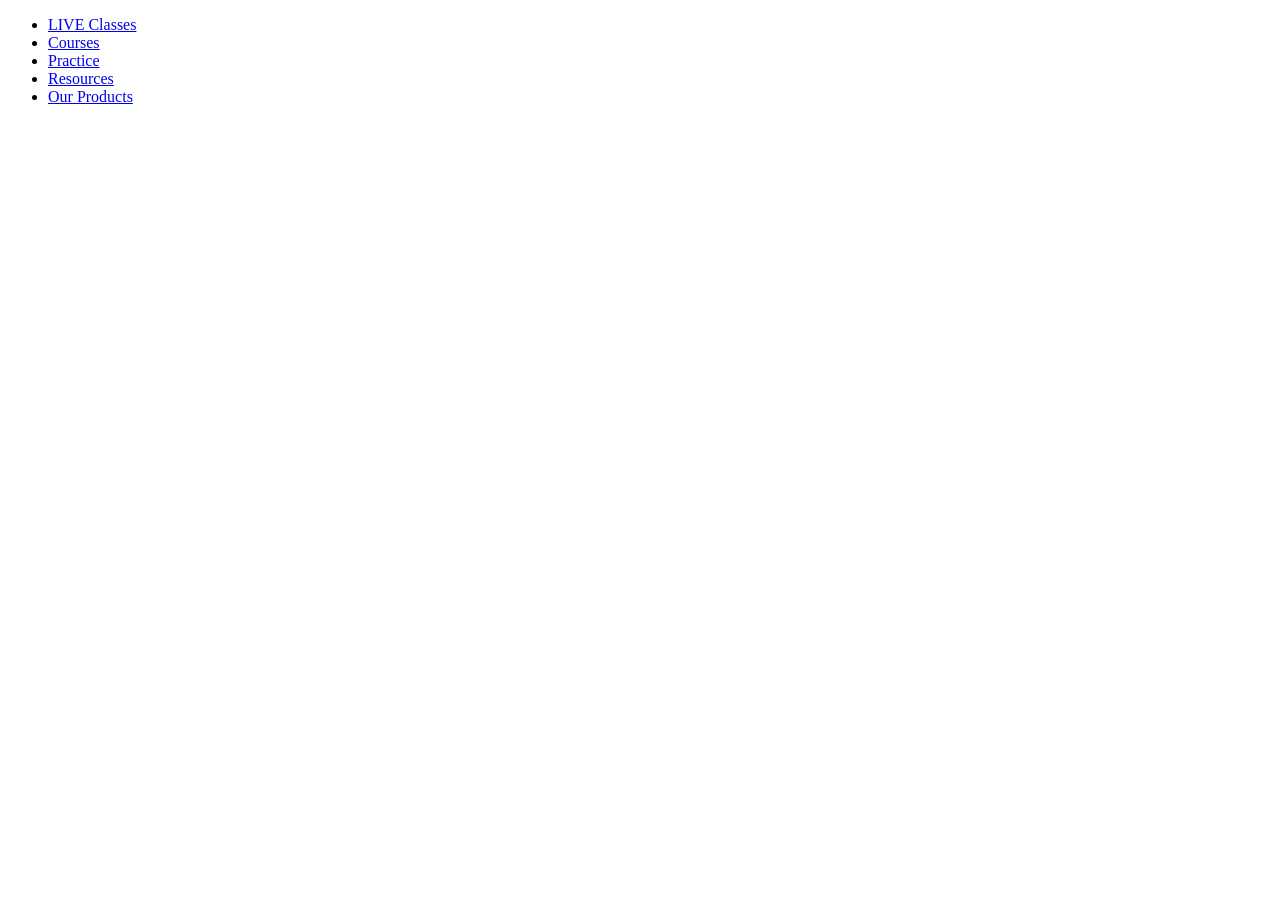
==== commit 72b4681d: "flex layout" ====
--- a/index.html
+++ b/index.html
@@ -1,245 +1,22 @@
 <!DOCTYPE html>
-<html>
-    <head>
-        <link rel="stylesheet" href="./assets/styles/index.css">
-       
-         <title>
-            Top MERN Stack Interview 
-          Questions and Answers 2026
+<html lang="en">
+<head>
+      <title>Flex and Grid</title>
+<link rel="stylesheet" href="./assets/styles/index.css"
 
-                  </title>
-     </head>
+</head>
 
-     <body>
+<body>
+   <div class="navbar">
+      <ul class="navlist">
+         <li class="live-classes"><a href="#">LIVE Classes</a></li>
+         <li class="Courses"><a href="#">Courses</a></li>
+         <li class="Practice"><a href="#">Practice</a></li>
+         <li class="resources"><a href="#">Resources</a></li>
+         <li class="Our-products"><a href="#">Our Products</a></li>
+      </ul>
 
-
-       <img src="./assets/images/image.png"
-        alt="mern stack developer interview poster"
-            width="100%" class="hero-header">
-
-            
-
-       <p>
-        <a href="https://www.guvi.in/blog/category/mern/">MERN</a>
-       </p>     
-
-       
-       <h1>
-
-        Top 30 MERN Stack Developer Interview Questions and Answers
-       </h1>
-       <p>By Lukesh S</p>
-       <p>
-       Feb 26, 2026 | 9 Min Read | 92990 Views
-       </p>
-       <i id="last-updated">(Last Updated)</i>
-       
-       <hr>
-
-       <p>
-        Hey, so you’ve got a MERN stack interview coming up, or you’re preparing for one, and you’re wondering: 
-       </p> 
-       
-       <em class="header">“Do I actually know enough to walk in there with confidence?”
-      </em>
-
-      <p>
-        Here’s the honest truth: most candidates know the basics. They can explain what MongoDB is. They know React renders components. But the developers who actually get hired? They understand why things work the way they do, they’ve broken things while building projects, and they can back up every answer with a real example.
-      </p>
-      <p>
-        That’s exactly what this guide is built for. We’ve put together 35 of the most asked MERN stack interview questions, from the “tell me what MERN stands for” basics all the way to the sneaky, tricky questions that trip up even experienced developers. Every answer comes with a clear explanation, a code example where it helps, and the kind of context that makes your answer sound like it came from someone who’s actually built with this stack.
-      </p>
-      <p>
-        So, let’s get started!
-      </p>
-
-      <h4>
-      Quick Answer:
-      </h4>     
-      <p>
-        MERN stack interviews check whether you understand full-stack JavaScript beyond definitions. Be prepared to explain how React, Node.js, Express, and MongoDB work together, design APIs, manage state, handle authentication, and optimize performance. Interviewers look for practical reasoning, not just what each tool does, but why you chose a particular approach while building real applications.
-      </p>
-
-      <h3>
-        Table of contents
-      </h3>
-      <ol type="1">
-        <li>Beginner MERN Stack Interview Questions and Answers</li>
-        <ul type="disc">
-                <li>What is the MERN Stack, and why is it popular?</li>
-                <li>What is MongoDB, and why is it used in the MERN stack?</li>
-                <li>What is Express.js, and what role does it play in MERN?</li>
-                <li>What is React, and why is it used for the frontend?</li>
-                <li>What is Node.js, and how is it used in MERN?</li>
-                <li>Can you explain the difference between SQL and NoSQL databases?</li>
-                <li>What is the Virtual DOM in React, and why does it matter?</li>
-                <li>What is the difference between SQL and MongoDB?</li>
-                <li>What is npm, and why is it important in MERN development?</li>
-                <li>What is JSX in React?</li>
-                <li>What is a REST API, and how does it connect React with Node.js in MERN?</li>
-          </ul>
-         
-          <li>Intermediate MERN Stack Interview Questions and Answers</li>
-      <ul type="disc"><li>What is Mongoose, and why is it used instead of the native MongoDB driver?</li>
-          <li>What is the difference between useState and useReducer in React?</li>
-          <li>How does routing work in a MERN application?</li>
-          <li>What is JWT, and how is authentication implemented in MERN?</li>
-          <li>What is CORS, and how do you handle it in a MERN app?</li>
-          <li>What is the difference between useEffect and useLayoutEffect?</li>
-          <li>How do you manage global state in a React application?</li>
-          <li>What is middleware in Express.js?</li>
-          <li>What is the difference between state and props in React?</li>
-          <li>What is Axios, and how is it different from the Fetch API?</li></li>
-            </ul>
-          <li>Advanced MERN Stack Interview Questions and Answers</li>
-          <ul type="disc">
-            <li>How do you optimize the performance of a React application?</li>
-            <li>How do you handle authentication and authorization in a MERN app at scale?</li>
-            <li>Explain the MongoDB Aggregation Pipeline.</li>
-            <li>What is Server-Side Rendering (SSR) and when would you use it with a MERN app?</li>
-            <li>How do you prevent common security vulnerabilities in a MERN application?</li>
-            <li>What is WebSocket, and when would you use it in a MERN app instead of REST?</li>
-            <li>What are React Hooks rules, and what happens if you break them?</li>
-            <li>How do you implement code splitting in a React app, and why does it matter?</li>
-            <li>What is the Event Loop in Node.js, and how does it enable non-blocking I/O?</li>
-            <li>How would you design the architecture of a production-ready MERN application?</li></li>
-          </ul>
-            <li>Conclusion</li>
-        </ol>
-
-      <h2>Beginner MERN Stack Interview Questions and Answers</h2>
-      <p>If you’re stepping into your first MERN developer interview, this section is your foundation. These questions test whether you understand what each 
-        layer of the stack does, how they connect, and why MERN became such a popular choice for building modern web applications. </p>    
+   </div>
    
-    <h3 class="header">1. What is the MERN Stack, and why is it popular?</h3>
-   
-    <img src="../images/what_is_the_mern_stack_and_why_is_it_popular.png", alt="what_is_the_mern_stack_and_why_is_it_popular"
-    width="80%">
-   
-  <p>The <a href="https://www.guvi.in/blog/guide-for-mern-stack/">MERN Stack</a> is a combination of four key technologies:</p>
-  
-  <li><strong>MongoDB:</strong> A NoSQL database for storing data.</li>
-  
-  <li><strong>Express.js:</strong>A lightweight web application framework for Node.js.</li>
-  
-  <li><strong>React:</strong> A JavaScript library for building user interfaces.</li>
-  
-  <li><strong>Node.js:</strong> A JavaScript runtime for server-side development.</li>
-      
-  <p>Its popularity stems from its end-to-end use of <a href="https://www.guvi.in/hub/javascript/">JavaScript</a> which simplifies development and enables efficient, real-time data flow between client and server. This makes the MERN Stack 
-    an excellent choice for single-page applications (SPAs) and dynamic websites</p>
-  <h3>2. What is MongoDB, and why is it used in the MERN stack?</h3> 
-  
-  <p><a href="https://www.guvi.in/blog/what-is-mongo-db/">MongoDB</a> is a NoSQL database that stores data in flexible, JSON-like documents called BSON (Binary JSON). Unlike relational databases that use fixed tables and rows, MongoDB allows you to store data in 
-    varying structures, which makes it ideal for applications where data models evolve.</p>
-
-  <p>In the MERN stack,<span class="red bold italic">MongoDB pairs naturally with Node.js 
-    and JavaScript</span>  because data is stored and retrieved in a format that closely resembles JavaScript objects, reducing the need for data transformation.</p>
-  <h3>3. What is Express.js, and what role does it play in MERN?</h3>
-  <p>Express.js is a <b>minimal, unopinionated web application framework for <a href="https://www.guvi.in/blog/guide-for-nodejs-as-backend/">Node.js</a></b>. 
-    It simplifies the process of building server-side applications by providing 
-  tools for routing, middleware management, request handling, and response formatting.</p>
- 
-  <h3>4. What is React, and why is it used for the frontend?</h3>
-<a href="https://www.guvi.in/blog/what-is-reactjs/">React</a> is an <b>open-source JavaScript library developed by Facebook (Meta)</b> for building user interfaces. It uses a <b>component-based architecture</b>, 
-where UIs are broken into reusable, self-contained components, each managing its own state and logic.
-
-<img src="../images/mern.webp",alt=mern, width="100%">
-
-<h3>5. What is Node.js, and how is it used in MERN?</h3>
-<p>Node.js is a <b>server-side JavaScript runtime</b> built on Chrome’s V8 engine. It allows JavaScript, traditionally a browser-only language, to run on the server. In the MERN stack, Node.js powers the backend, runs Express.js, handles 
- incoming HTTP requests, executes server logic, and connects to MongoDB.</p>
-
-<h3>6. Can you explain the difference between SQL and NoSQL databases?</h3>
-   <img src="../images/2_can_you_explain_the_difference_between_sql_and_nosql_databases_.webp", alt="2_can_you_explain_the_difference_between_sql_and_nosql_databases_"
-   width="60%">
-
-   <h4><ul type="disc"> SQL Databases: </ul></h4>
-   <ul type="circle">
-  <li>Use structured tables with predefined schemas.</li>
-  <li>Suitable for applications with fixed schemas (e.g., financial systems).</li>
-   <li>Examples: MySQL, PostgreSQL.</li>
-   </ul>
-  <h4><ul type="disc">NoSQL Databases:</ul></h4>
- <ul type="circle">
-<li>Use dynamic schemas which are more flexible.</li>
-<li>Ideal for handling unstructured or semi-structured data like user profiles, logs, or sensor data.</li>
-<li>Examples: MongoDB, CouchDB</li>
-</ul>
-
-<h3>6. What is the Virtual DOM in React, and why does it matter?</h3>
-
-The <b><a href="https://www.guvi.in/blog/guide-on-virtual-dom/">Virtual DOM</a> is a lightweight, in-memory representation of the actual DOM</b>. When a React component’s state changes, React first updates the Virtual DOM, then compares it with the previous Virtual DOM snapshot using
- a process called <b>diffing</b>, and finally updates only the changed parts of the real DOM.
-
-<h3>7. What is the difference between SQL and MongoDB?</h3>
-
-<table border="1" cellpadding="5" style="border-collapse: collapse;">
-<tr>
-<th>Feature</th> 
-<th>MongoDB</th>	
-<th>SQL (e.g., MySQL, PostgreSQL) </th>
-</tr> 
-
-<tr><td>>Data Format</td>	
-  <td>JSON-like documents</td>	
-  <td>Tables with rows and columns</td></tr>
-<tr>
-<td>Schema</td>	
-<td>Flexible / Schema-less</td>	
-<td>Fixed schema</td>
-</tr>
-
-<tr>
-<td>Relationships</td>
-<td>Embedded documents or references</td>	
-<td>Foreign keys and JOINs</td>
-</tr>
-
-<tr>
-<td>Scalability</td>
-<td>Horizontal (sharding)</td>
-<td>Vertical (scale-up)</td>
-</tr>
-
-<tr> 
-<td>Query Language</td>
-<td>MongoDB Query Language (MQL)</td>
-<td>SQL</td>
-</tr>
-
-<tr>
-<td>Best For</td>
-<td>Unstructured, evolving data</td>
-<td>Structured, relational data</td>
-</tr>
-		
-</table>
-
-<h3>Success Stories</h3>
-
-<video src="../videos/Guruprakash.mp4"width="100%" controls></video>
-
-<h3>Did you enjoy this article?</h3>
-
-<form>
-            <label for="name"> Name</label>
-            <input type="text" name="name" id="name">
-
-            <label for="email"> Email</label>
-                <input type="email" name="email" id="email">
-            <label for="mobile number"> Mobile</label>
-            <input type="number" name="number" id="number">
-
-            <label for="comment">Enter Your Comment</label>
-            <textarea name="comment" id="comment"></textarea>
-
-            <!-- <input type="button" value="Submit My Comment"> -->
-            <!-- <input type="submit" value="Submit My Comment"> -->
-            <button>submit</button>
-        </form>
-
-
-  </body>
-   
+</body>
 </html>
--- a/assets/styles/index.css
+++ b/assets/styles/index.css
@@ -1,7 +1,6 @@
-.hero-header {
-
-    position: fixed;
-    width:100px;
-    right:0px;
-    top:20px;
+h1{
+    display:inline;
+}
+img{
+    display:block;
 }
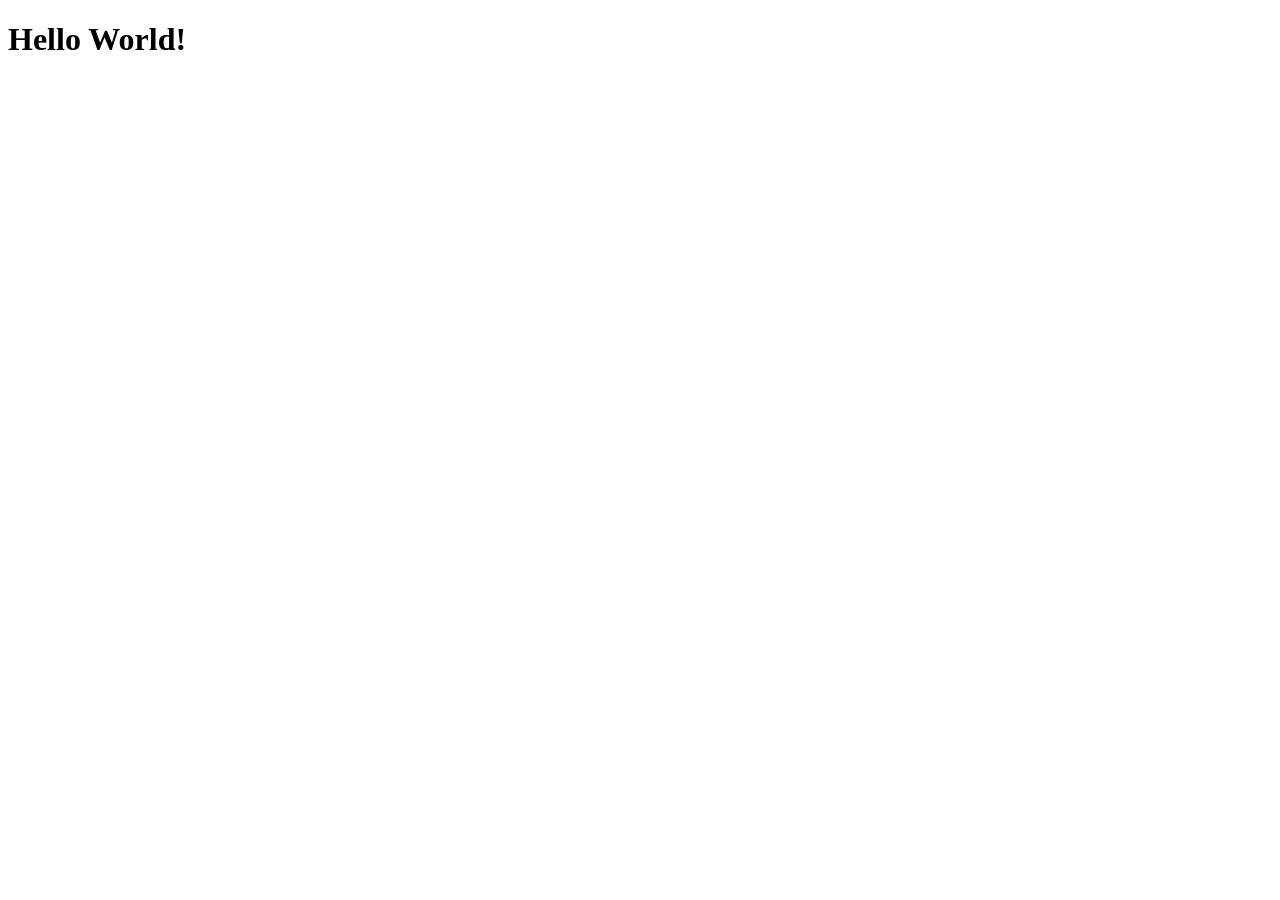
==== commit d13e696c: "DOM manipulation, create" ====
--- a/index.html
+++ b/index.html
@@ -1,22 +1,18 @@
 <!DOCTYPE html>
 <html lang="en">
 <head>
-      <title>Flex and Grid</title>
-<link rel="stylesheet" href="./assets/styles/index.css"
+   <meta charset="UTF-8">
+   <meta name="viewport" content="width=device-width, initial-scale=1.0">
+   <title>Tailwind CSS</title>
+   <script src="https://cdn.jsdelivr.net/npm/@tailwindcss/browser@4"></script>
+   </head>
+<body>
 
-</head>
+   <h1 class="text-2xl font-bold text-purple-700 
+   border border-5 border-double 
+   border-green-900 pb-1 m-6 bg-yellow-100">Hello World!</h1>
+   
 
-<body>
-   <div class="navbar">
-      <ul class="navlist">
-         <li class="live-classes"><a href="#">LIVE Classes</a></li>
-         <li class="Courses"><a href="#">Courses</a></li>
-         <li class="Practice"><a href="#">Practice</a></li>
-         <li class="resources"><a href="#">Resources</a></li>
-         <li class="Our-products"><a href="#">Our Products</a></li>
-      </ul>
-
-   </div>
    
 </body>
 </html>
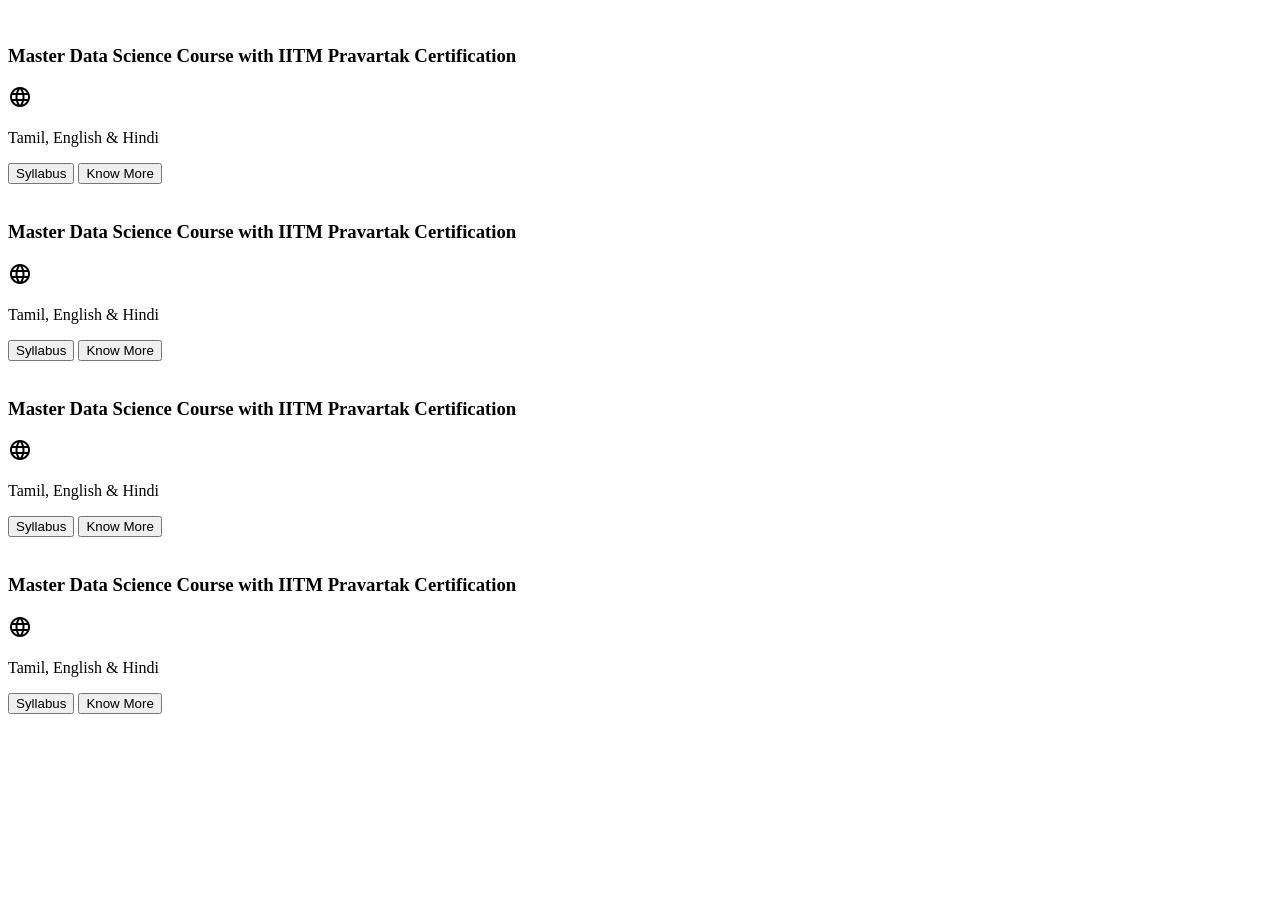
==== commit 230a6349: "tailwind css and grid colms" ====
--- a/index.html
+++ b/index.html
@@ -1,18 +1,118 @@
 <!DOCTYPE html>
 <html lang="en">
-<head>
-   <meta charset="UTF-8">
-   <meta name="viewport" content="width=device-width, initial-scale=1.0">
-   <title>Tailwind CSS</title>
-   <script src="https://cdn.jsdelivr.net/npm/@tailwindcss/browser@4"></script>
-   </head>
-<body>
 
-   <h1 class="text-2xl font-bold text-purple-700 
-   border border-5 border-double 
-   border-green-900 pb-1 m-6 bg-yellow-100">Hello World!</h1>
-   
+    <head>
+        <meta charset="UTF-8">
+        <meta name="viewport" content="width=device-width, initial-scale=1.0">
+        <title>Tailwind CSS</title>
+        <script src="https://cdn.jsdelivr.net/npm/@tailwindcss/browser@4"></script>
 
-   
-</body>
+        <link rel="stylesheet"
+            href="https://fonts.googleapis.com/css2?family=Material+Symbols+Outlined:opsz,wght,FILL,GRAD@24,400,0,0" />
+    </head>
+
+    <body class="m-8">
+        <div class="grid xl:grid-cols-4 mx-8 lg:grid-cols-3 md:grid-cols-2">
+            <div class="max-w-75 shadow-2xl rounded-lg">
+                <div>
+                    <img src="./assets/images/datascience.png" alt="" width="320px">
+                </div>
+
+                <div class="p-4">
+                    <h3 class="font-bold text-lg mb-8">Master Data Science Course with IITM Pravartak Certification</h3>
+
+                    <div class="flex gap-2 mb-4">
+                        <span class="material-symbols-outlined">
+                            language
+                        </span>
+                        <p>Tamil, English & Hindi</p>
+                    </div>
+
+                    <div class="flex justify-around">
+                        <button
+                            class="border py-2 px-6  rounded-sm hover:bg-black hover:text-white hover:cursor-pointer">Syllabus</button>
+                        <button
+                            class="border py-2 px-6 rounded-sm bg-green-600 text-white hover:bg-green-800 hover:cursor-pointer">Know
+                            More</button>
+                    </div>
+                </div>
+            </div>
+
+            <div class="max-w-75 shadow-2xl rounded-lg">
+                <div>
+                    <img src="./assets/images/datascience.png" alt="" width="320px">
+                </div>
+
+                <div class="p-4">
+                    <h3 class="font-bold text-lg mb-8">Master Data Science Course with IITM Pravartak Certification</h3>
+
+                    <div class="flex gap-2 mb-4">
+                        <span class="material-symbols-outlined">
+                            language
+                        </span>
+                        <p>Tamil, English & Hindi</p>
+                    </div>
+
+                    <div class="flex justify-around">
+                        <button
+                            class="border py-2 px-6  rounded-sm hover:bg-black hover:text-white hover:cursor-pointer">Syllabus</button>
+                        <button
+                            class="border py-2 px-6 rounded-sm bg-green-600 text-white hover:bg-green-800 hover:cursor-pointer">Know
+                            More</button>
+                    </div>
+                </div>
+            </div>
+
+            <div class="max-w-75 shadow-2xl rounded-lg">
+                <div>
+                    <img src="./assets/images/datascience.png" alt="" width="320px">
+                </div>
+
+                <div class="p-4">
+                    <h3 class="font-bold text-lg mb-8">Master Data Science Course with IITM Pravartak Certification</h3>
+
+                    <div class="flex gap-2 mb-4">
+                        <span class="material-symbols-outlined">
+                            language
+                        </span>
+                        <p>Tamil, English & Hindi</p>
+                    </div>
+
+                    <div class="flex justify-around">
+                        <button
+                            class="border py-2 px-6  rounded-sm hover:bg-black hover:text-white hover:cursor-pointer">Syllabus</button>
+                        <button
+                            class="border py-2 px-6 rounded-sm bg-green-600 text-white hover:bg-green-800 hover:cursor-pointer">Know
+                            More</button>
+                    </div>
+                </div>
+            </div>
+
+            <div class="max-w-75 shadow-2xl rounded-lg">
+                <div>
+                    <img src="./assets/images/datascience.png" alt="" width="320px">
+                </div>
+
+                <div class="p-4">
+                    <h3 class="font-bold text-lg mb-8">Master Data Science Course with IITM Pravartak Certification</h3>
+
+                    <div class="flex gap-2 mb-4">
+                        <span class="material-symbols-outlined">
+                            language
+                        </span>
+                        <p>Tamil, English & Hindi</p>
+                    </div>
+
+                    <div class="flex justify-around">
+                        <button
+                            class="border py-2 px-6  rounded-sm hover:bg-black hover:text-white hover:cursor-pointer">Syllabus</button>
+                        <button
+                            class="border py-2 px-6 rounded-sm bg-green-600 text-white hover:bg-green-800 hover:cursor-pointer">Know
+                            More</button>
+                    </div>
+                </div>
+            </div>
+        </div>
+    </body>
+
 </html>
